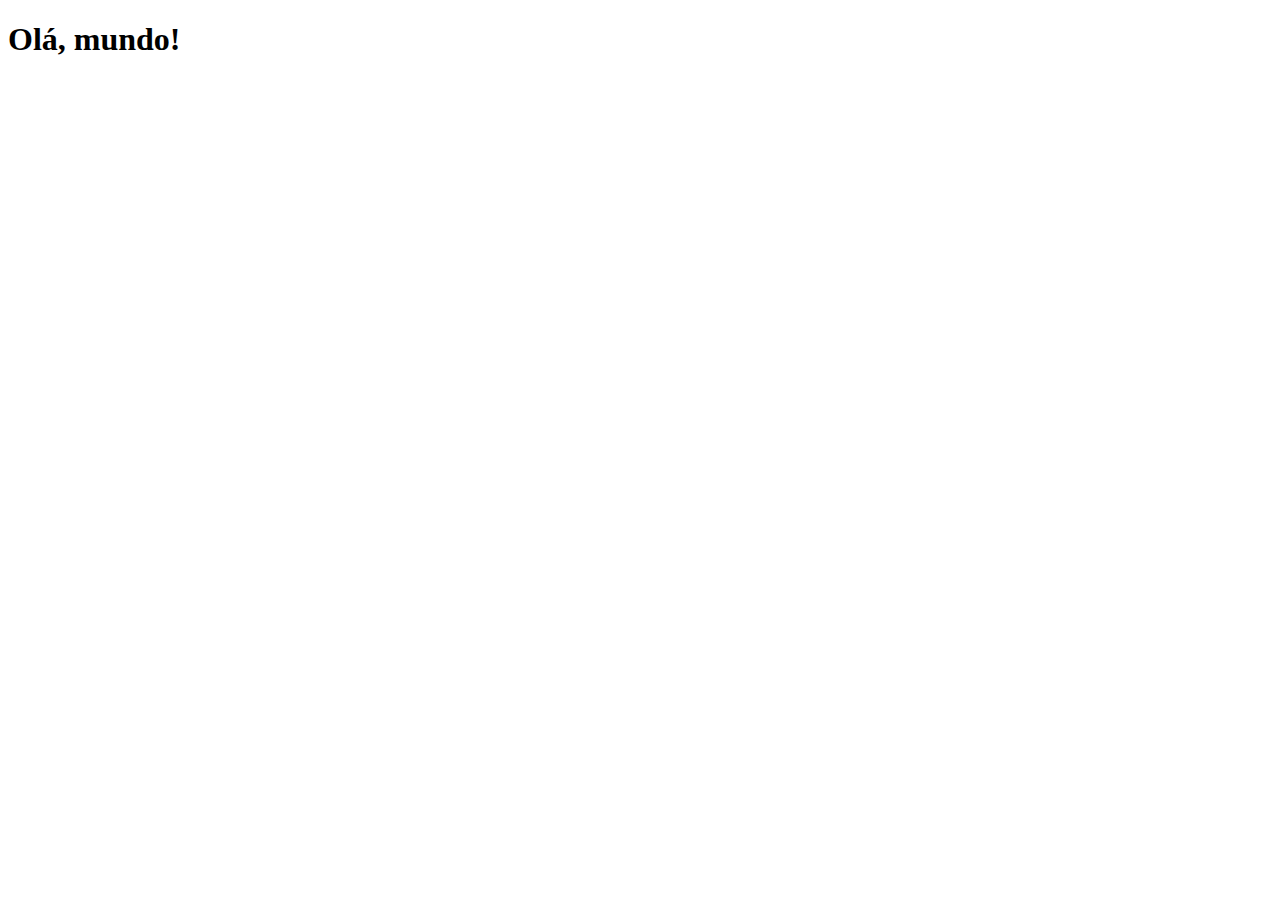
==== pacote-d013/index.html @ 68e450bf "criei a pagina principal" ====
<!DOCTYPE html>
<html lang="pt-br">
<head>
    <meta charset="UTF-8">
    <meta name="viewport" content="width=device-width, initial-scale=1.0">
    <link rel="shortcut icon" href="favicon.ico" type="image/x-icon">
    <title>Projeto Redes Sociais</title>
</head>
<body>
    <h1>Olá, mundo!</h1>
    
</body>
</html>
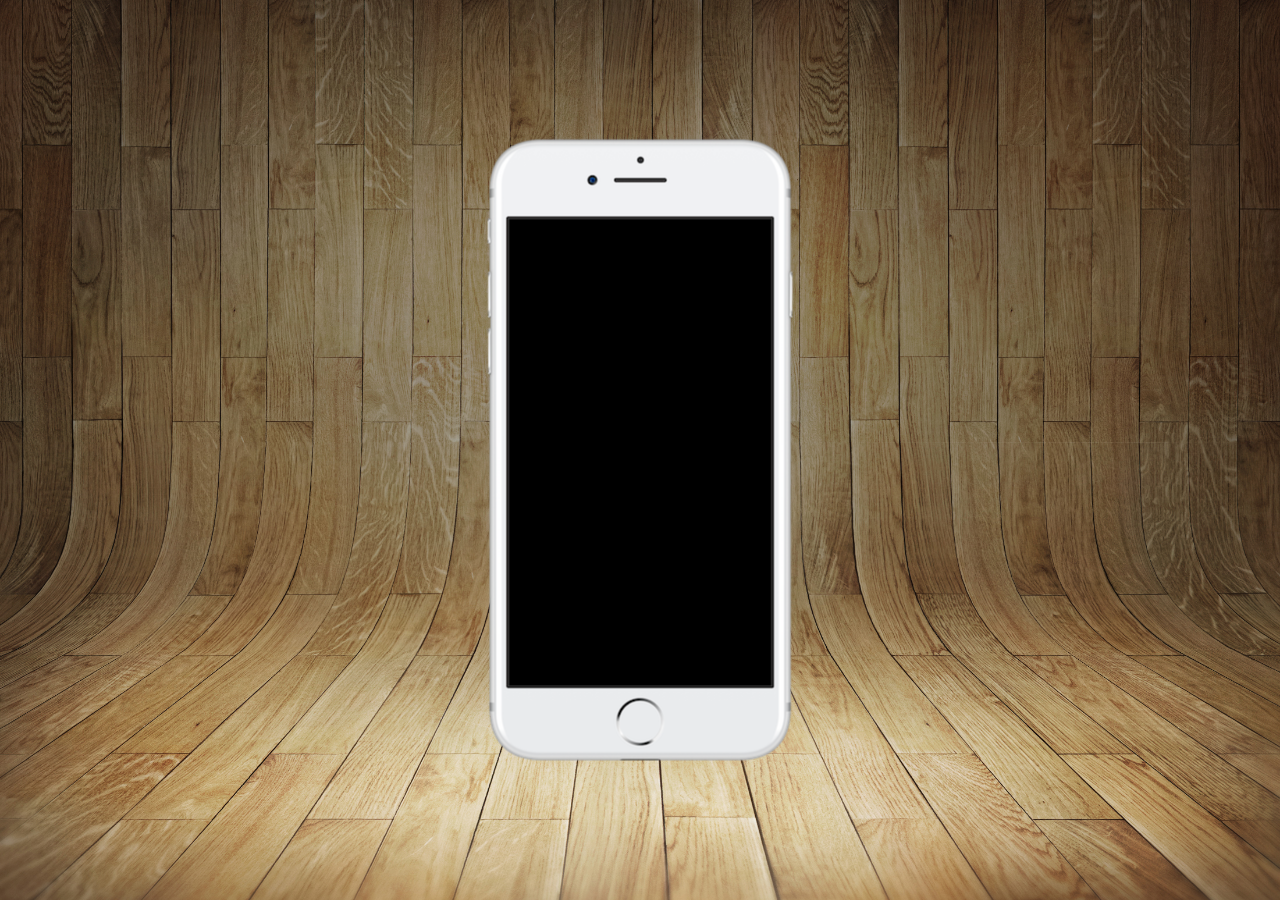
==== commit f77d9c8e: "pagina inicial criada" ====
--- a/pacote-d013/index.html
+++ b/pacote-d013/index.html
@@ -4,10 +4,20 @@
     <meta charset="UTF-8">
     <meta name="viewport" content="width=device-width, initial-scale=1.0">
     <link rel="shortcut icon" href="favicon.ico" type="image/x-icon">
+    <link rel="stylesheet" href="estilos/style.css">
     <title>Projeto Redes Sociais</title>
 </head>
 <body>
-    <h1>Olá, mundo!</h1>
+    <main>
+        <section id="telefone">
+
+
+        </section>
+        <section id="redes-sociais">
+
+
+        </section>
+    </main>
     
 </body>
 </html>--- a/pacote-d013/estilos/style.css
+++ b/pacote-d013/estilos/style.css
@@ -0,0 +1,36 @@
+@charset "UTF-8";
+
+* {
+    margin: 0px;
+    padding: 0px;
+    font-family: Arial, Helvetica, sans-serif;
+}
+
+html, body {
+    height: 100vh;
+    width: 100vw;
+    background-color: black;
+}
+
+body {
+    background: url('../imagens/fundo-madeira.jpg') no-repeat top center;
+    background-size: cover;
+    background-attachment: fixed;
+}
+
+main {
+    height: 100vh;
+    position: relative;
+    
+}
+
+section#telefone {
+    position: absolute;
+    top: 50%;
+    left: 50%;
+    transform: translate(-50%, -50%);
+
+    height: 627px;
+    width: 311px;
+    background: url('../imagens/frame-iphone.png');
+}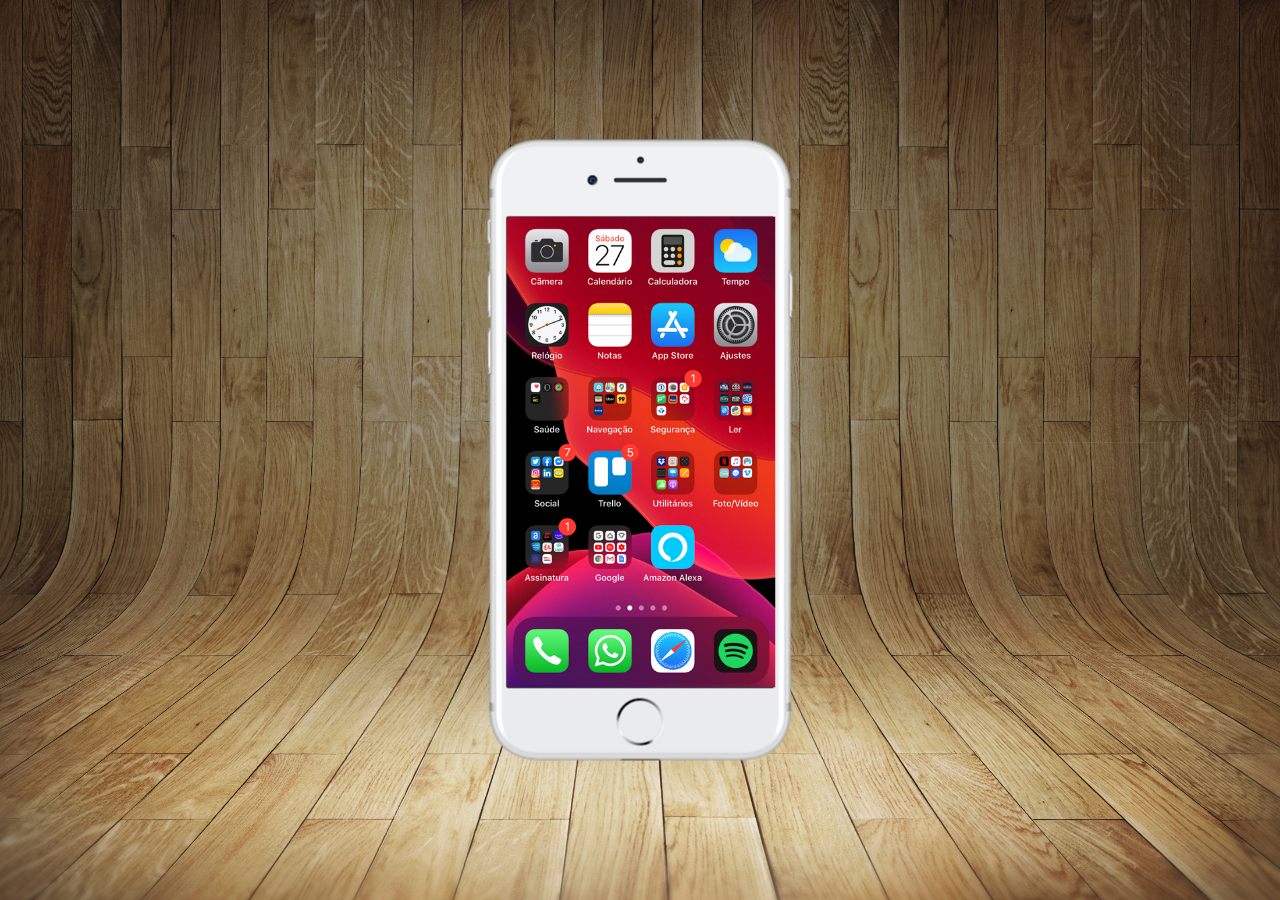
==== commit 632dec20: "iframe home adicionado" ====
--- a/pacote-d013/index.html
+++ b/pacote-d013/index.html
@@ -10,7 +10,7 @@
 <body>
     <main>
         <section id="telefone">
-
+            <iframe src="home.html" name="tela" id="tela" frameborder="0"></iframe>
 
         </section>
         <section id="redes-sociais">
--- a/pacote-d013/estilos/style.css
+++ b/pacote-d013/estilos/style.css
@@ -33,4 +33,12 @@
     height: 627px;
     width: 311px;
     background: url('../imagens/frame-iphone.png');
+}
+
+iframe#tela {
+    position: relative;
+    top: 80px;
+    left: 22px;
+    width: 269px;
+    height: 471px;
 }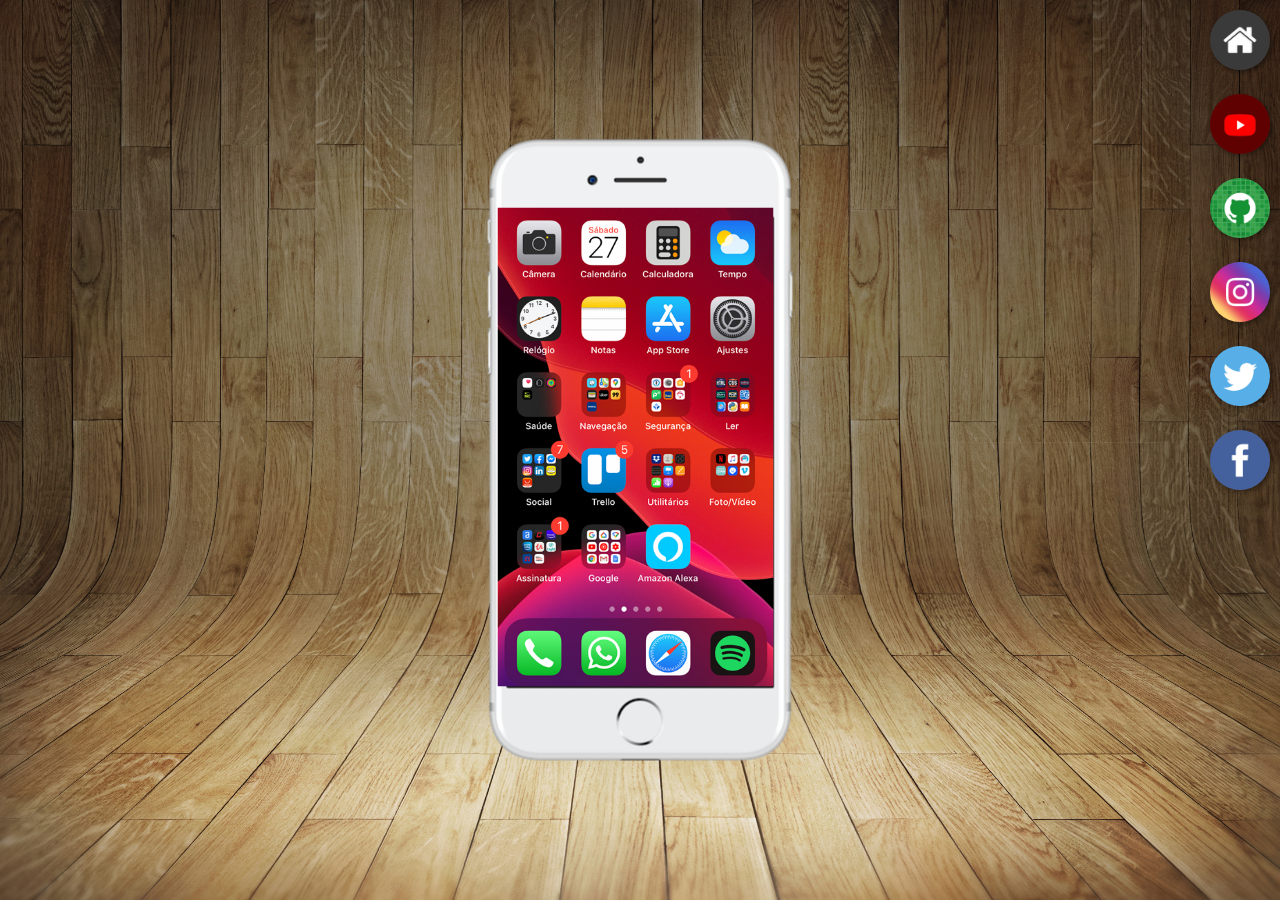
==== commit a5f45c32: "projeto social - gustavo guanabara finalizado" ====
--- a/pacote-d013/index.html
+++ b/pacote-d013/index.html
@@ -14,8 +14,12 @@
 
         </section>
         <section id="redes-sociais">
-
-
+            <a href="home.html" target="tela"><img src="imagens/logo-home.jpg" alt="Home"> </a><br>
+            <a href="youtube.html" target="tela"><img src="imagens/logo-youtube.jpg" alt="YouTube"> </a><br>
+            <a href="github.html" target="tela"><img src="imagens/logo-github.jpg" alt="GitHub"> </a><br>
+            <a href="instagram.html" target="tela"><img src="imagens/logo-instagram.jpg" alt="Instagram"> </a><br>
+            <a href="twitter.html" target="tela"><img src="imagens/logo-twitter.jpg" alt="Twitter"> </a><br>
+            <a href="facebook.html" target="tela"><img src="imagens/logo-facebook.jpg" alt="Facebook"></a>
         </section>
     </main>
     
--- a/pacote-d013/estilos/style.css
+++ b/pacote-d013/estilos/style.css
@@ -37,8 +37,28 @@
 
 iframe#tela {
     position: relative;
-    top: 80px;
-    left: 22px;
-    width: 269px;
-    height: 471px;
-}+    top: 71px;
+    left: 13px;
+    width: 276px;
+    height: 479px;
+}
+
+section#redes-sociais {
+    text-align: right;
+}
+
+section#redes-sociais img{
+    width: 60px;
+    margin: 10px;
+    border-radius: 50%;
+    box-shadow: 2px 2px 5px rgba(0, 0, 0, 0.400);
+    box-sizing: border-box;
+}
+
+section#redes-sociais img:hover {
+    border: 2px solid white;
+    transform: translate(-3px, -3px);
+    box-shadow: 5px 5px 10px rgba(0, 0, 0, 0.623);
+    transition: transform 0.4s, border 0.5s;
+}
+
